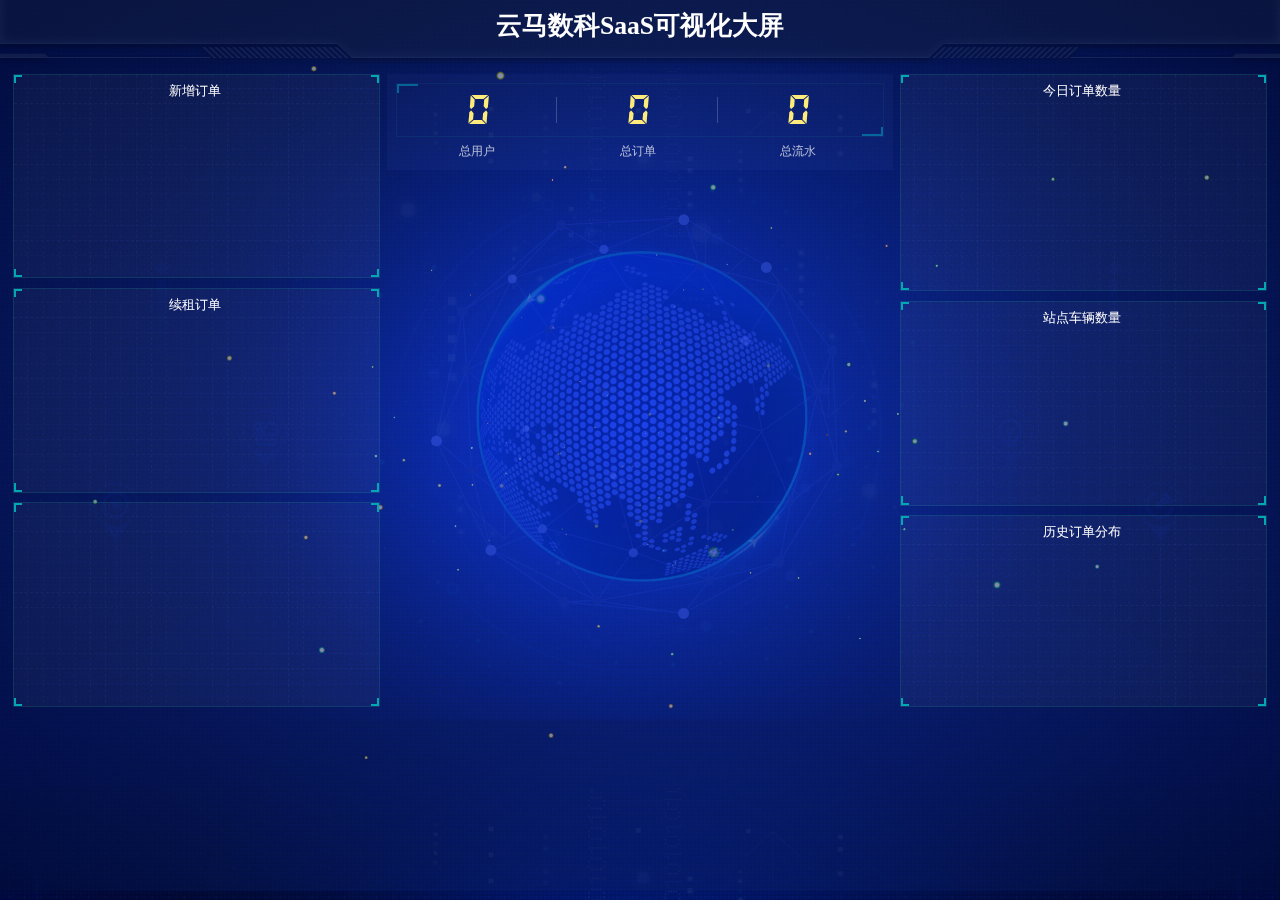
==== index1.html @ 95db9767 "update" ====
﻿<!DOCTYPE html>
<html>
  <head>
    <meta charset="utf-8" />
    <title>云马数据大显</title>
    <script type="text/javascript" src="js/jquery.js"></script>
    <link rel="stylesheet" href="css/comon.css" />
  </head>
  <script>
    $(window).load(function () {
      $(".loading").fadeOut();
    });
    $(document).ready(function () {
      var whei = $(window).width();
      $("html").css({ fontSize: whei / 20 });
      $(window).resize(function () {
        var whei = $(window).width();
        $("html").css({ fontSize: whei / 20 });
      });
    });
  </script>
  <script type="text/javascript" src="js/echarts.min.js"></script>
  <script language="JavaScript" src="js/js.js"></script>
  <body>
    <div id="content">
      <div class="canvas" style="opacity: 0.5">
        <iframe
          frameborder="0"
          src="js/index.html"
          style="width: 100%; height: 100%"
        ></iframe>
      </div>
      <div class="loading">
        <div class="loadbox">
          <img src="picture/loading.gif" /> 页面加载中...
        </div>
      </div>
      <div class="head">
        <h1>云马数科SaaS可视化大屏</h1>
        <div class="weather">
          <span id="showTime"></span>
        </div>

        <script>
          var t = null;
          t = setTimeout(time, 1000); //開始运行
          function time() {
            clearTimeout(t); //清除定时器
            dt = new Date();
            var y = dt.getFullYear();
            var mt = dt.getMonth() + 1;
            var day = dt.getDate();
            var h = dt.getHours(); //获取时
            var m = dt.getMinutes(); //获取分
            var s = dt.getSeconds(); //获取秒
            document.getElementById("showTime").innerHTML =
              y + "年" + mt + "月" + day + "-" + h + "时" + m + "分" + s + "秒";
            t = setTimeout(time, 1000); //设定定时器，循环运行
          }
        </script>
      </div>
      <div class="mainbox">
        <ul class="clearfix">
          <li>
            <div class="boxall" style="height: 3.2rem">
              <div class="alltitle">新增订单</div>
              <div class="allnav" id="echart1"></div>
              <div class="boxfoot"></div>
            </div>
            <div class="boxall" style="height: 3.2rem">
              <div class="alltitle">续租订单</div>
              <div class="allnav" id="echart2"></div>
              <div class="boxfoot"></div>
            </div>
            <div class="boxall" style="height: 3.2rem">
              <div style="height: 100%; width: 100%">
                <div class="sy" id="fb1"></div>
                <div class="sy" id="fb3"></div>
              </div>
              <div class="boxfoot"></div>
            </div>
          </li>
          <li>
            <div class="bar">
              <div class="barbox">
                <ul class="clearfix">
                  <li class="pulll_left counter" id="countUser">0</li>
                  <li class="pulll_left counter" id="countOrder">0</li>
                  <li class="pulll_left counter" id="countStatement">0</li>
                </ul>
              </div>
              <div class="barbox2">
                <ul class="clearfix">
                  <li class="pulll_left">总用户</li>
                  <li class="pulll_left">总订单</li>
                  <li class="pulll_left">总流水</li>
                </ul>
              </div>
            </div>
            <div class="map">
              <div class="map1"><img src="picture/lbx.png" /></div>
              <div class="map2"><img src="picture/jt.png" /></div>
              <div class="map3"><img src="picture/map.png" /></div>
              <div class="map4" id="map_1"></div>
            </div>
          </li>
          <li>
            <div class="boxall" style="height: 3.4rem">
              <div class="alltitle">今日订单数量</div>
              <div class="allnav" id="echart4"></div>
              <div class="boxfoot"></div>
            </div>
            <div class="boxall" style="height: 3.2rem">
              <div class="alltitle">站点车辆数量</div>
              <div class="allnav" id="echart5"></div>
              <div class="boxfoot"></div>
            </div>
            <div class="boxall" style="height: 3rem">
              <div class="alltitle">历史订单分布</div>
              <div class="allnav" id="echart6"></div>
              <div class="boxfoot"></div>
            </div>
          </li>
        </ul>
      </div>
      <div class="back"></div>
    </div>
    <script type="text/javascript" src="js/china.js"></script>
    <script type="text/javascript" src="js/shanghai.js"></script>
  </body>
</html>
---- css/comon.css ----
﻿@charset "utf-8";
/* CSS Document */
* {
  -webkit-box-sizing: border-box;
  -moz-box-sizing: border-box;
  box-sizing: border-box;
}
*,
body {
  padding: 0px;
  margin: 0px;
  color: #222;
  font-family: "微软雅黑";
}
@font-face {
  font-family: electronicFont;
  src: url(../font/DS-DIGIT.TTF);
}
body {
  background: #000d4a url(../images/bg.jpg) center top;
  background-size: cover;
  color: #666;
  font-size: 0.1rem;
}
li {
  list-style-type: none;
}
i {
  margin: 0px;
  padding: 0px;
  text-indent: 0px;
}
img {
  border: none;
  max-width: 100%;
}
a {
  text-decoration: none;
  color: #399bff;
}
a.active,
a:focus {
  outline: none !important;
  text-decoration: none;
}
ol,
ul,
p,
h1,
h2,
h3,
h4,
h5,
h6 {
  padding: 0;
  margin: 0;
}
a:hover {
  color: #06c;
  text-decoration: none !important;
}

.clearfix:after,
.clearfix:before {
  display: table;
  content: " ";
}
.clearfix:after {
  clear: both;
}
.pulll_left {
  float: left;
}
.pulll_right {
  float: right;
}
/*谷哥滚动条样式*/

::-webkit-scrollbar {
  width: 5px;
  height: 5px;
  position: absolute;
}
::-webkit-scrollbar-thumb {
  background-color: #5bc0de;
}
::-webkit-scrollbar-track {
  background-color: #ddd;
}

/***/
.canvas {
  position: absolute;
  width: 100%;
  left: 0;
  top: 0;
  height: 99%;
  z-index: 1;
}

.allnav {
  height: calc(100% - 30px);
}
.loading {
  position: fixed;
  left: 0;
  top: 0;
  font-size: 18px;
  z-index: 100000000;
  width: 100%;
  height: 100%;
  background: #1a1a1c;
  text-align: center;
}
.loadbox {
  position: absolute;
  width: 160px;
  height: 150px;
  color: #aaa;
  left: 50%;
  top: 50%;
  margin-top: -100px;
  margin-left: -75px;
}
.loadbox img {
  margin: 10px auto;
  display: block;
  width: 40px;
}
.copyright {
  background: rgba(19, 31, 64, 0.32);
  border: 1px solid rgba(255, 255, 255, 0.05);
  line-height: 0.5rem;
  text-align: center;
  padding-right: 15px;
  bottom: 0;
  color: rgba(255, 255, 255, 0.7);
  font-size: 0.16rem;
}

.head {
  height: 1.05rem;
  background: url(../images/head_bg.png) no-repeat center center;
  background-size: 100% 100%;
  position: relative;
  z-index: 100;
}
.head h1 {
  color: #fff;
  text-align: center;
  font-size: 0.4rem;
  line-height: 0.8rem;
}
.head h1 img {
  width: 1.5rem;
  display: inline-block;
  vertical-align: middle;
  margin-right: 0.2rem;
}
.weather {
  position: absolute;
  right: 0.3rem;
  top: 0;
  line-height: 0.75rem;
}
.weather img {
  width: 0.37rem;
  display: inline-block;
  vertical-align: middle;
}
.weather span {
  color: rgba(255, 255, 255, 0.7);
  font-size: 0.18rem;
  padding-right: 0.1rem;
}
.mainbox {
  padding: 0.1rem 0.1rem 0rem 0.1rem;
}
.mainbox > ul > li {
  float: left;
  padding: 0 0.1rem;
}

.mainbox > ul > li {
  width: 30%;
}
.mainbox > ul > li:nth-child(2) {
  width: 40%;
  padding: 0;
}
.boxall {
  border: 1px solid rgba(25, 186, 139, 0.17);
  padding: 0 0.2rem 0.4rem 0.15rem;
  background: rgba(255, 255, 255, 0.04) url(../images/line.png);
  background-size: 100% auto;
  position: relative;
  margin-bottom: 0.15rem;
  z-index: 10;
}
.boxall:before,
.boxall:after {
  position: absolute;
  width: 0.1rem;
  height: 0.1rem;
  content: "";
  border-top: 2px solid #02a6b5;
  top: 0;
}
.boxall:before,
.boxfoot:before {
  border-left: 2px solid #02a6b5;
  left: 0;
}
.boxall:after,
.boxfoot:after {
  border-right: 2px solid #02a6b5;
  right: 0;
}
.alltitle {
  font-size: 0.2rem;
  color: #fff;
  text-align: center;
  line-height: 0.5rem;
}

.boxfoot {
  position: absolute;
  bottom: 0;
  width: 100%;
  left: 0;
}
.boxfoot:before,
.boxfoot:after {
  position: absolute;
  width: 0.1rem;
  height: 0.1rem;
  content: "";
  border-bottom: 2px solid #02a6b5;
  bottom: 0;
}

.bar {
  background: rgba(101, 132, 226, 0.1);
  padding: 0.15rem;
}
.barbox li,
.barbox2 li {
  width: 33%;
  text-align: center;
  position: relative;
  z-index: 100;
}
.barbox:before,
.barbox:after {
  position: absolute;
  width: 0.3rem;
  height: 0.1rem;
  content: "";
}
.barbox:before {
  border-left: 2px solid #02a6b5;
  left: 0;
  border-top: 2px solid #02a6b5;
}
.barbox:after {
  border-right: 2px solid #02a6b5;
  right: 0;
  bottom: 0;
  border-bottom: 2px solid #02a6b5;
}

.barbox li:before {
  position: absolute;
  content: "";
  height: 50%;
  width: 1px;
  background: rgba(255, 255, 255, 0.2);
  right: 0;
  top: 25%;
}
.barbox li:last-child:before {
  width: 0px;
}

.barbox {
  border: 1px solid rgba(25, 186, 139, 0.17);
  position: relative;
}
.barbox li {
  font-size: 0.7rem;
  color: #ffeb7b;
  padding: 0.05rem 0;
  font-family: electronicFont;
  font-weight: bold;
}
.barbox2 li {
  font-size: 0.19rem;
  color: rgba(255, 255, 255, 0.7);
  padding-top: 0.1rem;
}

.map {
  position: relative;
  height: 7.2rem;
  z-index: 9;
}
.map4 {
  width: 200%;
  height: 7rem;
  position: relative;
  left: -50%;
  top: 4%;
  margin-top: 0.2rem;
  z-index: 5;
}
.map1,
.map2,
.map3 {
  position: absolute;
  opacity: 0.5;
}
.map1 {
  width: 6.43rem;
  z-index: 2;
  top: 0.45rem;
  left: 0.7rem;
  animation: myfirst2 15s infinite linear;
}
.map2 {
  width: 5.66rem;
  top: 0.85rem;
  left: 1.2rem;
  z-index: 3;
  opacity: 0.2;
  animation: myfirst 10s infinite linear;
}
.map3 {
  width: 5.18rem;
  top: 1.07rem;
  left: 1.4rem;
  z-index: 1;
}

.tabs {
  text-align: center;
  padding: 0.1rem 0 0 0;
}
.tabs a {
  position: relative;
  display: inline-block;
  margin-left: 1px;
  padding: 0.05rem 0.2rem;
  color: #898989;
  transition: all 0.3s ease-out 0s;
  font-size: 14px;
}
.tabs li {
  display: inline-block;
}
.tabs a:after {
  position: absolute;
  width: 1px;
  height: 10px;
  background-color: rgba(255, 255, 255, 0.1);
  content: "";
  margin-left: 0;
  right: -1px;
  margin-top: 7px;
}
.tabs li a.active {
  border: 1px solid rgba(25, 186, 139, 0.17);
  background: rgba(255, 255, 255, 0.05);
  color: #fff;
}

.tit02 {
  text-align: center;
  margin: 0.1rem 0;
  position: relative;
}
.tit02 span {
  border: 1px solid rgba(25, 186, 139, 0.17);
  letter-spacing: 2px;
  padding: 0.01rem 0.2rem;
  background: rgba(255, 255, 255, 0.05);
  font-size: 0.18rem;
  color: #49bcf7;
}
.tit02:before,
.tit02:after {
  position: absolute;
  width: 26%;
  height: 1px;
  background: rgba(25, 186, 139, 0.2);
  content: "";
  top: 0.12rem;
}
.tit02:after {
  right: 0;
}
.tit02:before {
  left: 0;
}

.wrap {
  height: 2.54rem;
  overflow: hidden;
}
.wrap li {
  line-height: 0.42rem;
  height: 0.42rem;
  font-size: 0.18rem;
  text-indent: 0.24rem;
  margin-bottom: 0.1rem;
}
.wrap li p {
  border: 1px solid rgba(25, 186, 139, 0.17);
  color: rgba(255, 255, 255, 0.6);
}
.sy {
  float: left;
  width: 50%;
  height: 95%;
  margin-top: 0.2rem;
}

.adduser {
  height: 1.5rem;
  overflow: hidden;
}
.adduser li {
  height: 0.5rem;
}
.adduser img {
  width: 0.4rem;
  border-radius: 0.5rem;
  margin-right: 0.1rem;
  display: inline-block;
  vertical-align: middle;
}
.adduser span {
  line-height: 0.5rem;
  font-size: 0.18rem;
  color: rgba(255, 255, 255, 0.6);
}

.sycm ul {
  margin-left: -0.5rem;
  margin-right: -0.5rem;
  padding: 0.16rem 0;
}
.sycm li {
  float: left;
  width: 33.33%;
  text-align: center;
  position: relative;
}
.sycm li:before {
  position: absolute;
  content: "";
  height: 30%;
  width: 1px;
  background: rgba(255, 255, 255, 0.1);
  right: 0;
  top: 15%;
}
.sycm li:last-child:before {
  width: 0;
}

.sycm li h2 {
  font-size: 0.3rem;
  color: #c5ccff;
}
.sycm li span {
  font-size: 0.18rem;
  color: #fff;
  opacity: 0.5;
}

@keyframes myfirst2 {
  from {
    transform: rotate(0deg);
  }
  to {
    transform: rotate(359deg);
  }
}

@keyframes myfirst {
  from {
    transform: rotate(0deg);
  }
  to {
    transform: rotate(-359deg);
  }
}

/*Plugin CSS*/
.str_wrap {
  overflow: hidden;
  width: 100%;
  position: relative;
  -moz-user-select: none;
  -khtml-user-select: none;
  user-select: none;
  white-space: nowrap;
}

.str_move {
  white-space: nowrap;
  position: absolute;
  top: 0;
  left: 0;
  cursor: move;
}
.str_move_clone {
  display: inline-block;
  vertical-align: top;
  position: absolute;
  left: 100%;
  top: 0;
}
.str_vertical .str_move_clone {
  left: 0;
  top: 100%;
}
.str_down .str_move_clone {
  left: 0;
  bottom: 100%;
}
.str_vertical .str_move,
.str_down .str_move {
  white-space: normal;
  width: 100%;
}
.str_static .str_move,
.no_drag .str_move,
.noStop .str_move {
  cursor: inherit;
}
.str_wrap img {
  max-width: none !important;
}
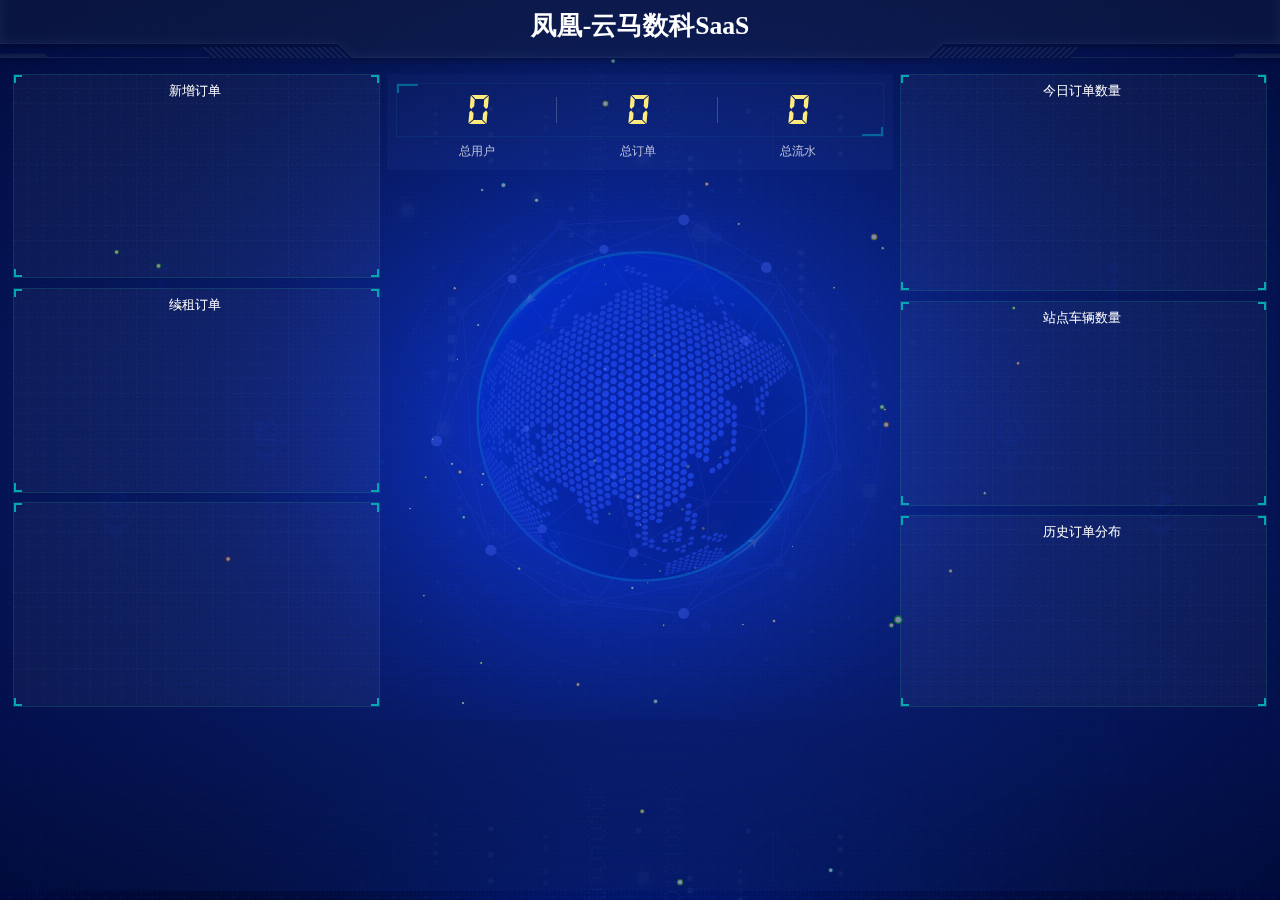
==== commit 3b5d3e6c: "update" ====
--- a/index1.html
+++ b/index1.html
@@ -36,7 +36,7 @@
         </div>
       </div>
       <div class="head">
-        <h1>云马数科SaaS可视化大屏</h1>
+        <h1>凤凰-云马数科SaaS</h1>
         <div class="weather">
           <span id="showTime"></span>
         </div>
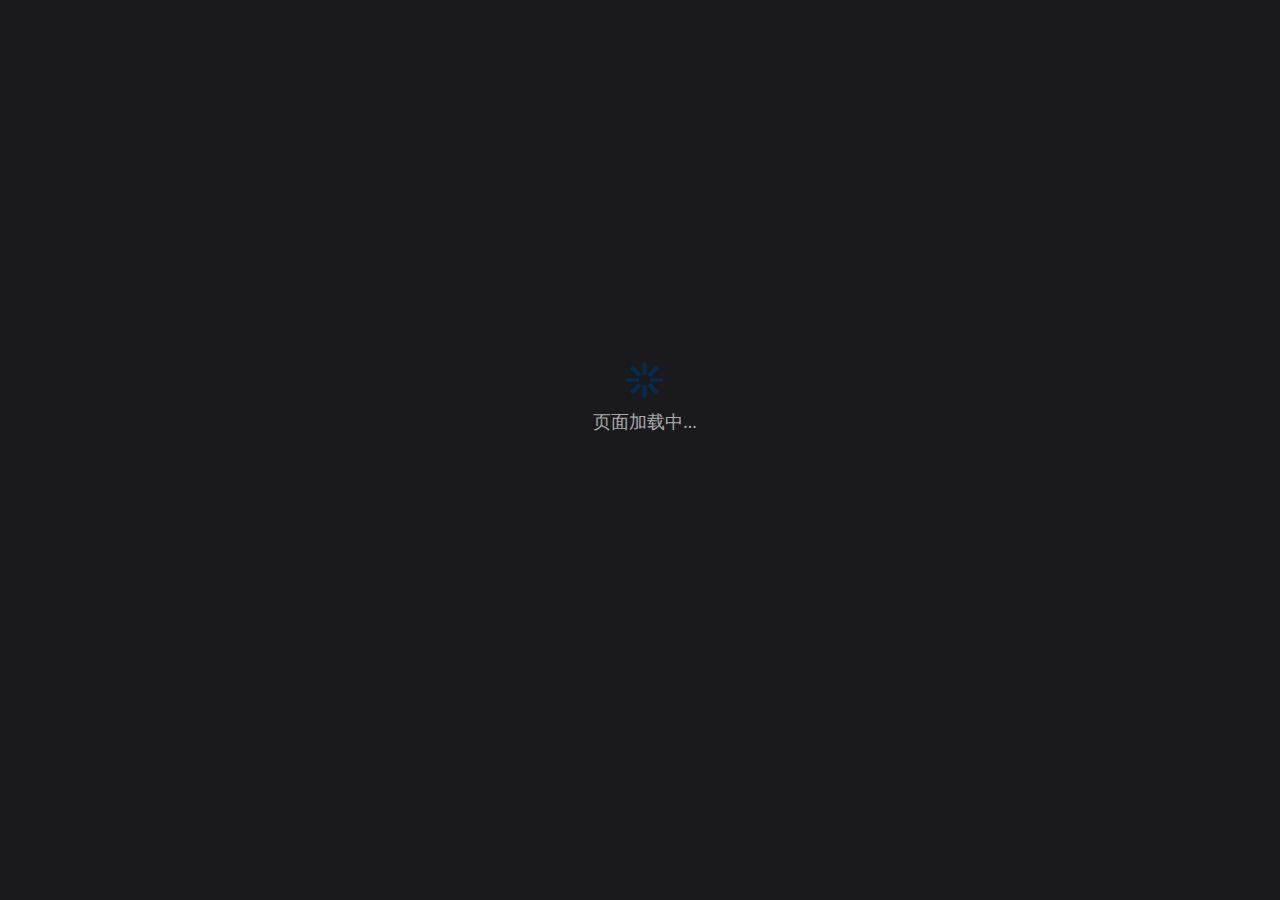
==== commit 32ef9280: "update" ====
--- a/index1.html
+++ b/index1.html
@@ -3,7 +3,8 @@
   <head>
     <meta charset="utf-8" />
     <title>云马数据大显</title>
-    <script type="text/javascript" src="js/jquery.js"></script>
+    <!-- <script type="text/javascript" src="js/jquery.js"></script> -->
+    <script src="https://libs.baidu.com/jquery/2.1.4/jquery.min.js"></script>
     <link rel="stylesheet" href="css/comon.css" />
   </head>
   <script>
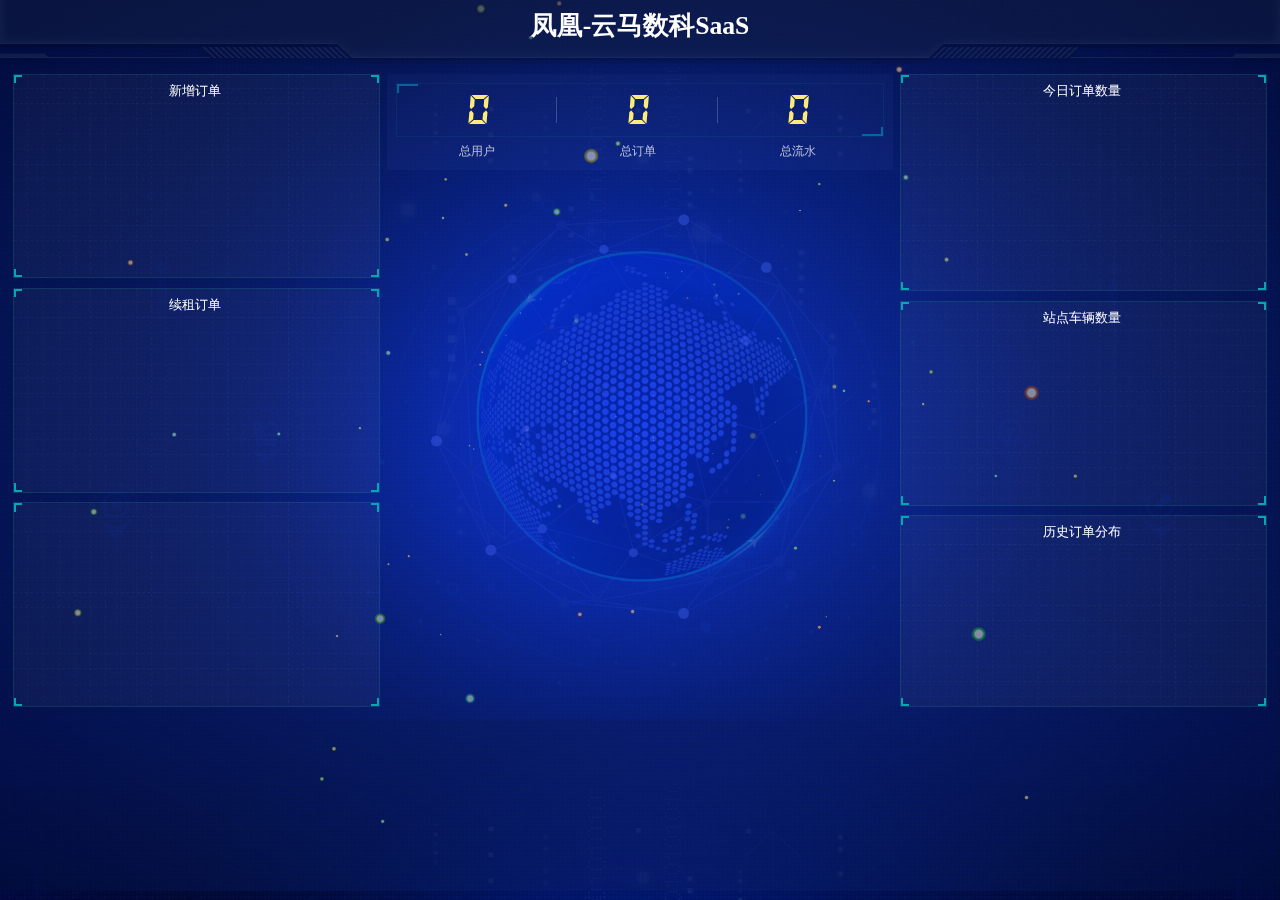
==== commit e01a8ac6: "Update index1.html" ====
--- a/index1.html
+++ b/index1.html
@@ -3,8 +3,8 @@
   <head>
     <meta charset="utf-8" />
     <title>云马数据大显</title>
-    <!-- <script type="text/javascript" src="js/jquery.js"></script> -->
-    <script src="https://libs.baidu.com/jquery/2.1.4/jquery.min.js"></script>
+    <script type="text/javascript" src="js/jquery.js"></script>
+    <!-- <script src="https://libs.baidu.com/jquery/2.1.4/jquery.min.js"></script> -->
     <link rel="stylesheet" href="css/comon.css" />
   </head>
   <script>
